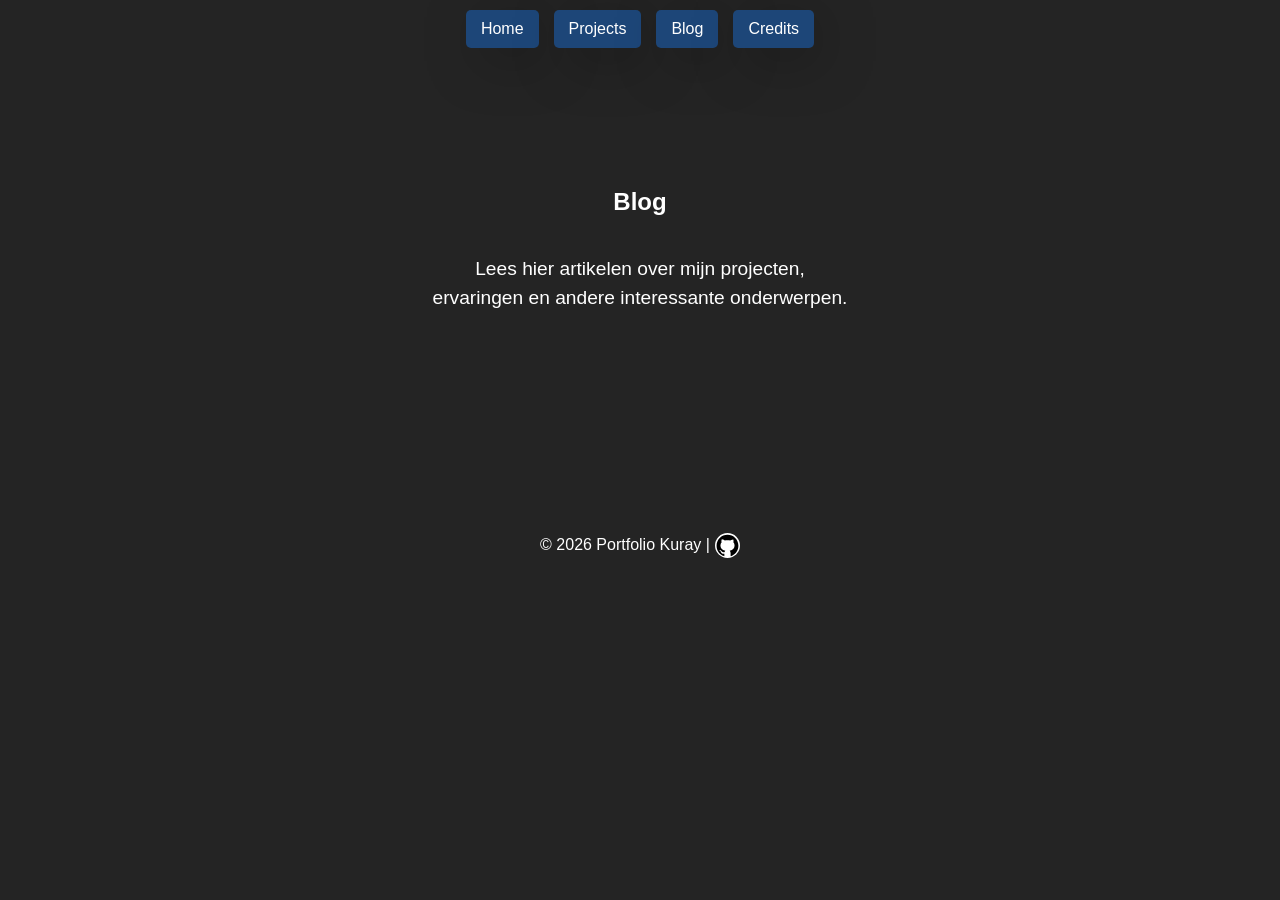
==== blog.html @ bb2bfb0a "project & blog page scaffolding" ====
<!DOCTYPE html>
<html lang="en">

<head>
    <meta charset="UTF-8">
    <meta name="viewport" content="width=device-width, initial-scale=1.0">
    <title>Portfolio Kuray</title>
    <link rel="stylesheet" href="./style.css">
</head>

<body>
    <nav>
        <a class="btn" href="./index.html">Home</a>
        <a class="btn" href="./projects.html">Projects</a>
        <a class="btn" href="./blog.html">Blog</a>
        <a class="btn" href="./credits.html">Credits</a>
    </nav>

    <main>
        <article class="hero">
            <h1>Blog</h1>
            <p class="hero-text">
                Lees hier artikelen over mijn projecten, 
                <br>
                ervaringen en andere interessante onderwerpen.
            </p>
        </article>

        <article>
            <!-- Hier komen de blog posts -->
        </article>
    </main>

    <footer>
        <div class="footer-copyright">
            <p>&copy; 2026 Portfolio Kuray | </p>
            <a target="_blank" href="https://github.com/JustKurayy">
                <img class="logo" src="./assets/img/github.svg" title="GitHub" alt="GitHub Logo" width="25"
                    height="25" />
            </a>
        </div>
    </footer>
</body>

</html>
---- style.css ----
body {
    background-color: #242424;
    color: #ffffff;
    margin: 0;
    padding: 0;
    font-family: Verdana, Geneva, Tahoma, sans-serif;
}

nav {
    position: absolute;
    top: 0;
    width: 100%;
    padding: 10px 0 0 0;
    display: flex;
    justify-content: center;
    align-items: center;
    gap: 15px;
    z-index: 1;
}

footer {
    margin-top: 20px;
    display: flex;
    flex-direction: column;
    justify-content: center;
    align-items: center;
}

.hero {
    width: 100%;
    height: 500px;
    display: flex;
    flex-direction: column;
    justify-content: center;
    align-items: center;
    position: relative;
}

.hero::before {
    content: "";
    position: absolute;
    inset: 0;
    background-image: url("assets/img/hero-banner.jpg");
    background-repeat: no-repeat;
    background-size: cover;
    opacity: 0.5;
    z-index: -1;
}

.hero::after {
    content: "";
    position: absolute;
    inset: 0;
    background: linear-gradient(to bottom, transparent 50%, #242424 100%);
    pointer-events: none;
}

.hero-text {
    text-align: center;
    font-size: 1.2rem;
    line-height: 1.5;
    z-index: 2;
}

.btn {
    color: #ffffff;
    text-decoration: none;
    background-color: #1d4678;
    border-radius: 5px;
    padding: 10px 15px 10px 15px;
    box-shadow: 10px 10px 60px -11px rgba(0, 0, 0, 0.75);
    -webkit-box-shadow: 10px 10px 60px -11px rgba(0, 0, 0, 0.75);
    -moz-box-shadow: 10px 10px 60px -11px rgba(0, 0, 0, 0.75);
}

.logo {
    margin: 5px 0 0 5px;
    background-color: #ffffff;
    border-radius: 60%;
}

.footer-copyright {
    display: flex;
    justify-content: center;
    align-items: center;
}

.footer-credits {
    margin-top: 100px;
    display: flex;
    justify-content: center;
    align-items: center;
    gap: 5px;
}
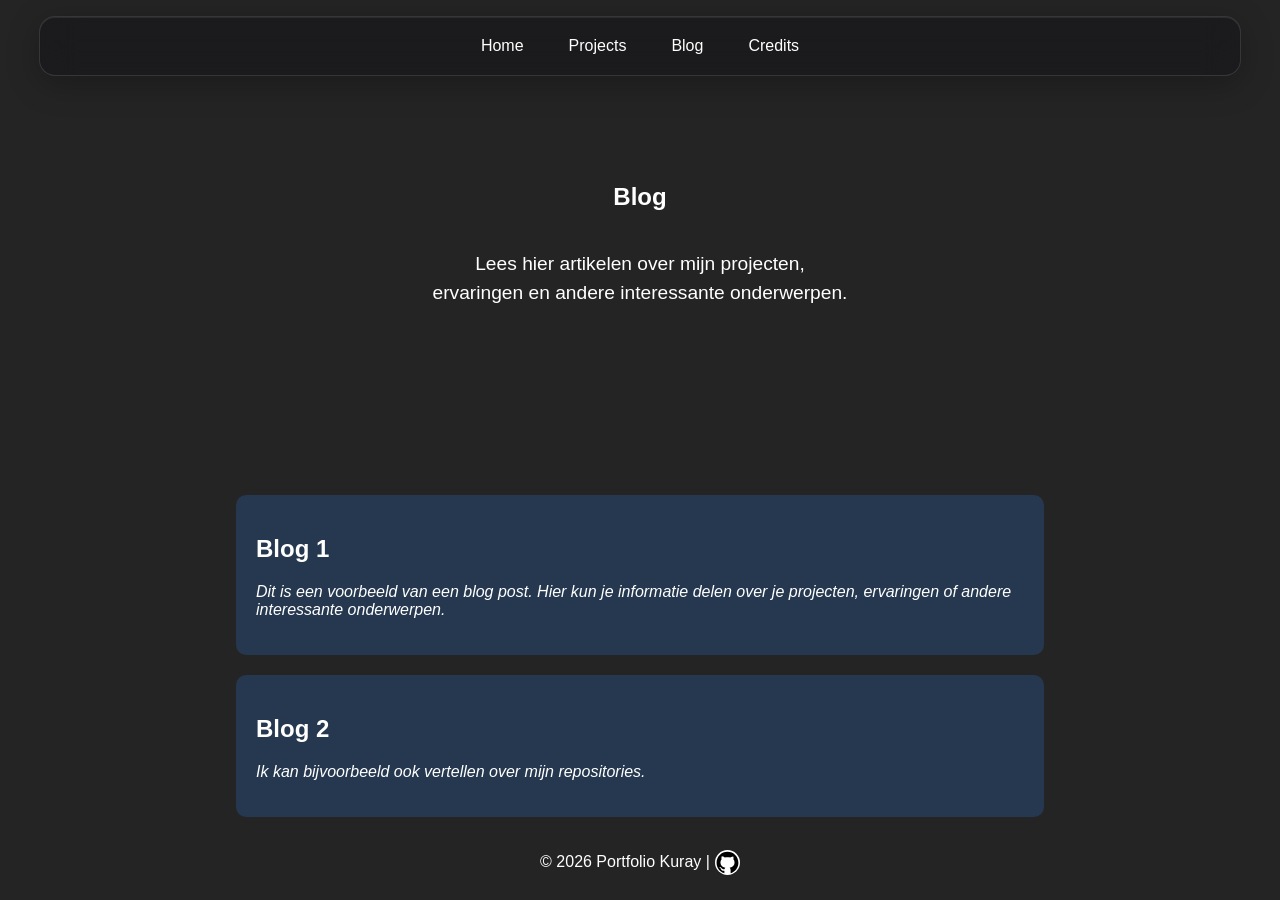
==== commit 2e8ee321: "blog posts added" ====
--- a/blog.html
+++ b/blog.html
@@ -20,14 +20,27 @@
         <article class="hero">
             <h1>Blog</h1>
             <p class="hero-text">
-                Lees hier artikelen over mijn projecten, 
+                Lees hier artikelen over mijn projecten,
                 <br>
                 ervaringen en andere interessante onderwerpen.
             </p>
         </article>
 
-        <article>
+        <article class="card-container">
             <!-- Hier komen de blog posts -->
+
+            <div class="card">
+                <h2>Blog 1</h2>
+                <p>
+                    Dit is een voorbeeld van een blog post. Hier kun je informatie delen over je projecten, ervaringen of
+                    andere interessante onderwerpen.
+                </p>
+            </div>
+
+            <div class="card">
+                <h2>Blog 2</h2>
+                <p>Ik kan bijvoorbeeld ook vertellen over mijn repositories.</p>
+            </div>
         </article>
     </main>
 
--- a/style.css
+++ b/style.css
@@ -7,15 +7,23 @@
 }
 
 nav {
-    position: absolute;
-    top: 0;
-    width: 100%;
-    padding: 10px 0 0 0;
+    position: sticky;
+    top: 16px;
+    margin: 0 auto;
+    z-index: 1000;
+    padding: 10px 0 10px 0;
     display: flex;
     justify-content: center;
     align-items: center;
     gap: 15px;
-    z-index: 1;
+    width: calc(100% - 32px);
+    max-width: 1200px;
+    background: rgba(20, 20, 24, 0.55);
+    backdrop-filter: blur(18px) saturate(160%);
+    -webkit-backdrop-filter: blur(18px) saturate(160%);
+    border: 1px solid rgba(255, 255, 255, 0.12);
+    border-radius: 16px;
+    box-shadow: 0 8px 32px rgba(0, 0, 0, 0.25), inset 0 1px 0 rgba(255, 255, 255, 0.08);
 }
 
 footer {
@@ -34,6 +42,7 @@
     justify-content: center;
     align-items: center;
     position: relative;
+    margin-top: -65px;
 }
 
 .hero::before {
@@ -73,6 +82,16 @@
     -moz-box-shadow: 10px 10px 60px -11px rgba(0, 0, 0, 0.75);
 }
 
+/* wil niet dat de navbar buttons een achtergrondkleur hebben */
+nav .btn {
+    color: #ffffff;
+    text-decoration: none;
+    background-color: #00000000;
+    box-shadow: none;
+    -webkit-box-shadow: none;
+    -moz-box-shadow: none;
+}
+
 .logo {
     margin: 5px 0 0 5px;
     background-color: #ffffff;
@@ -91,4 +110,31 @@
     justify-content: center;
     align-items: center;
     gap: 5px;
+}
+
+.card-container {
+    display: flex;
+    justify-content: center;
+    align-items: center;
+    gap: 20px;
+    flex-wrap: wrap;
+}
+
+.card {
+    background-color: #25384f;
+    color: #ffffff;
+    border-radius: 10px;
+    width: 60%;
+    padding: 20px;
+}
+
+.card > p {
+    font-style: italic;
+}
+
+@media (max-width: 600px) {
+    .nav {
+        max-width: 350px;
+        flex-wrap: wrap;
+    }
 }
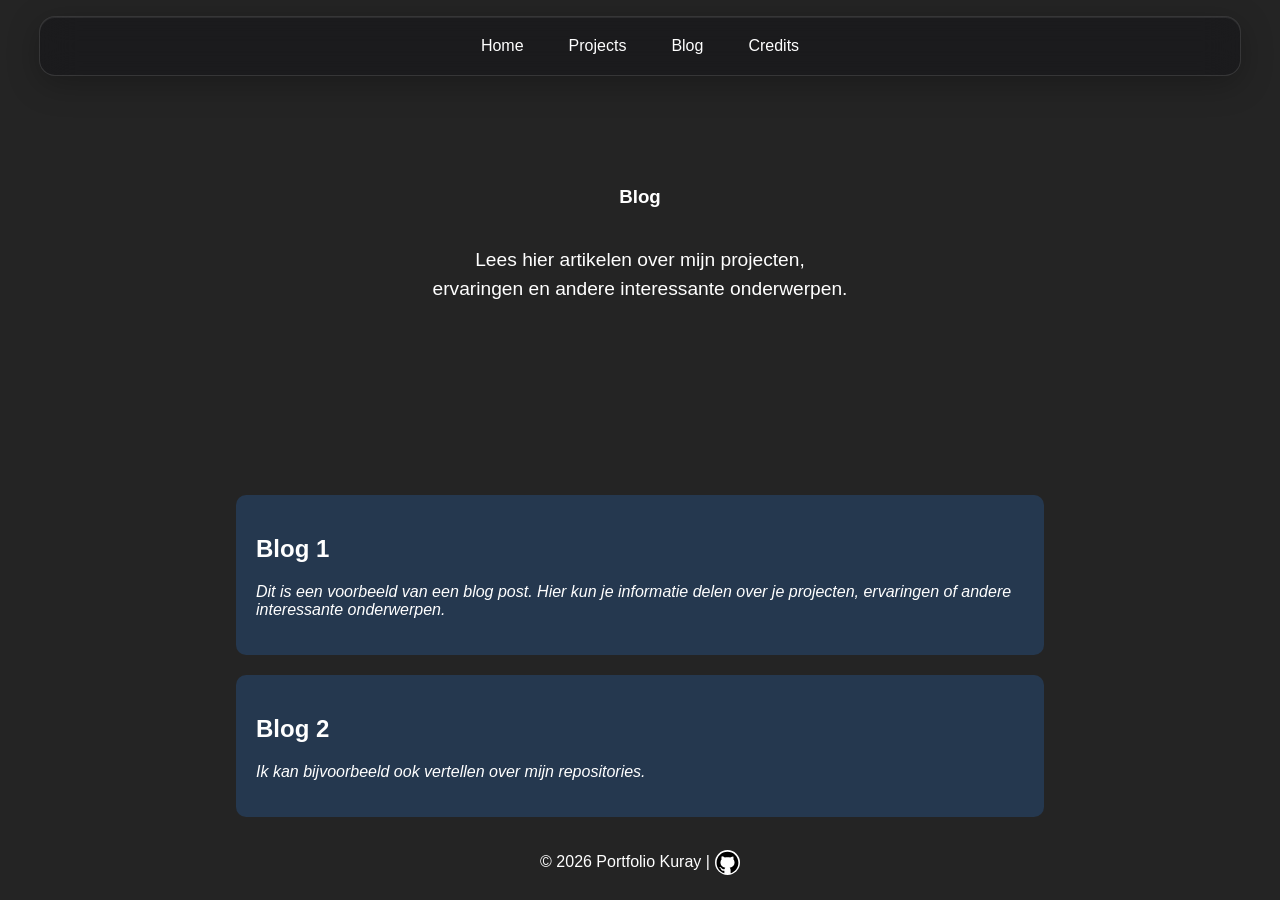
==== commit f9b57ff7: "sections added" ====
--- a/blog.html
+++ b/blog.html
@@ -17,31 +17,37 @@
     </nav>
 
     <main>
-        <article class="hero">
-            <h1>Blog</h1>
-            <p class="hero-text">
-                Lees hier artikelen over mijn projecten,
-                <br>
-                ervaringen en andere interessante onderwerpen.
-            </p>
-        </article>
+        <section>
+            <article class="hero">
+                <h1>Blog</h1>
+                <p class="hero-text">
+                    Lees hier artikelen over mijn projecten,
+                    <br>
+                    ervaringen en andere interessante onderwerpen.
+                </p>
+            </article>
+        </section>
 
-        <article class="card-container">
-            <!-- Hier komen de blog posts -->
+        <section>
+            <article class="card-container">
+                <!-- Hier komen de blog posts -->
 
-            <div class="card">
-                <h2>Blog 1</h2>
-                <p>
-                    Dit is een voorbeeld van een blog post. Hier kun je informatie delen over je projecten, ervaringen of
-                    andere interessante onderwerpen.
-                </p>
-            </div>
+                <div class="card">
+                    <h2>Blog 1</h2>
+                    <p>
+                        Dit is een voorbeeld van een blog post. Hier kun je informatie delen over je projecten,
+                        ervaringen
+                        of
+                        andere interessante onderwerpen.
+                    </p>
+                </div>
 
-            <div class="card">
-                <h2>Blog 2</h2>
-                <p>Ik kan bijvoorbeeld ook vertellen over mijn repositories.</p>
-            </div>
-        </article>
+                <div class="card">
+                    <h2>Blog 2</h2>
+                    <p>Ik kan bijvoorbeeld ook vertellen over mijn repositories.</p>
+                </div>
+            </article>
+        </section>
     </main>
 
     <footer>
--- a/style.css
+++ b/style.css
@@ -110,6 +110,7 @@
     justify-content: center;
     align-items: center;
     gap: 5px;
+    word-break: break-word;
 }
 
 .card-container {
@@ -128,8 +129,29 @@
     padding: 20px;
 }
 
-.card > p {
+.card>p {
     font-style: italic;
+}
+
+.card-row {
+    display: flex;
+    justify-content: start;
+    align-items: start;
+    flex-direction: column;
+    height: auto;
+}
+
+.whoami {
+    display: flex;
+    justify-content: center;
+    align-items: center;
+    flex-direction: column;
+}
+
+.whoami-container {
+    display: flex;
+    gap: 20px;
+    flex-wrap: wrap;
 }
 
 @media (max-width: 600px) {
@@ -137,4 +159,9 @@
         max-width: 350px;
         flex-wrap: wrap;
     }
+
+    .whoami-container {
+        flex-direction: column;
+        align-items: center;
+    }
 }
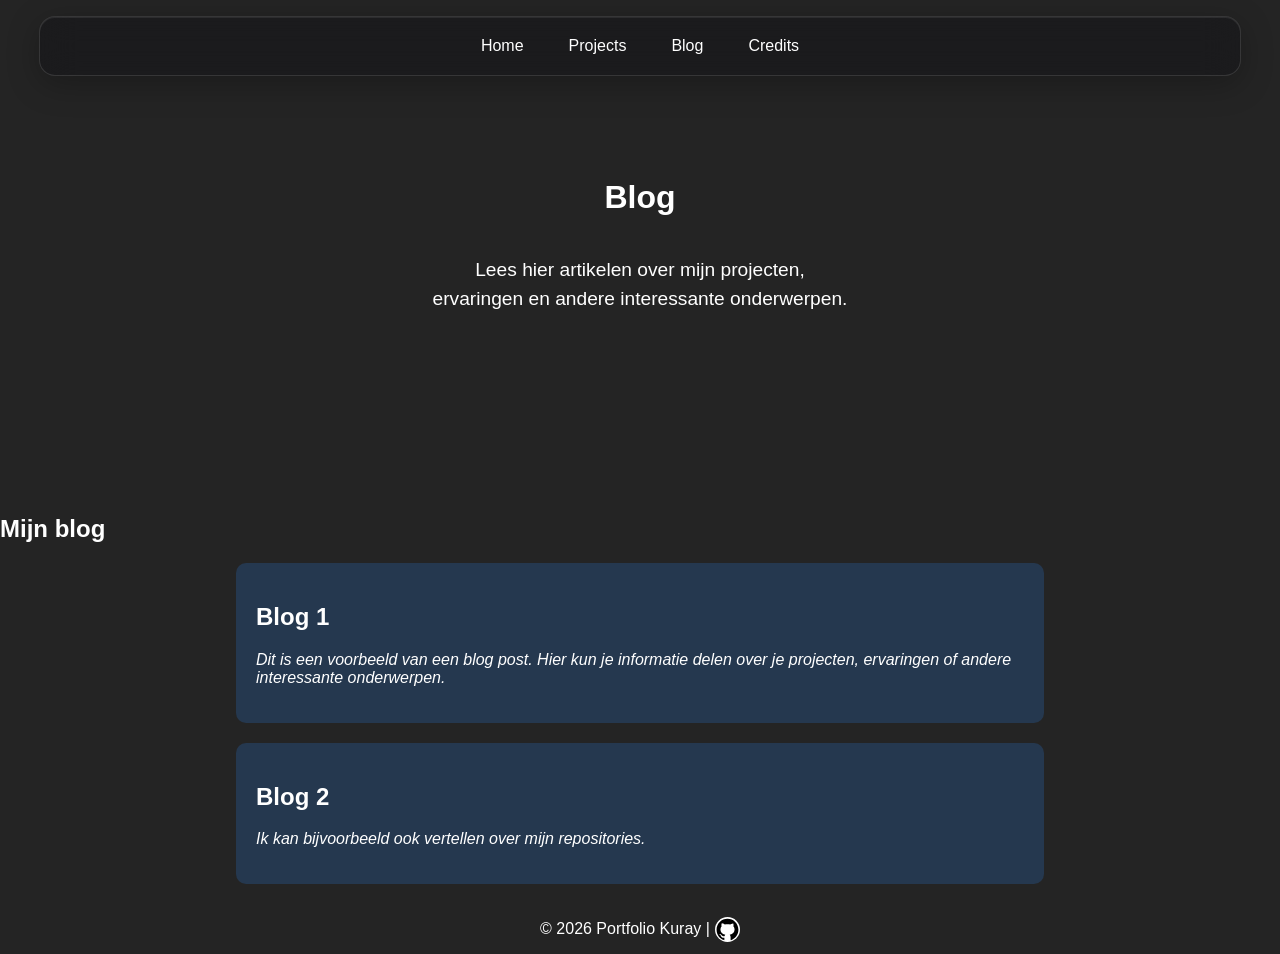
==== commit 17fe9383: "w3c validator fixes" ====
--- a/blog.html
+++ b/blog.html
@@ -17,18 +17,17 @@
     </nav>
 
     <main>
-        <section>
-            <article class="hero">
-                <h1>Blog</h1>
-                <p class="hero-text">
-                    Lees hier artikelen over mijn projecten,
-                    <br>
-                    ervaringen en andere interessante onderwerpen.
-                </p>
-            </article>
-        </section>
+        <header class="hero">
+            <h1>Blog</h1>
+            <p class="hero-text">
+                Lees hier artikelen over mijn projecten,
+                <br>
+                ervaringen en andere interessante onderwerpen.
+            </p>
+        </header>
 
-        <section>
+        <section aria-labelledby="blog-heading">
+            <h2 id="blog-heading">Mijn blog</h2>
             <article class="card-container">
                 <!-- Hier komen de blog posts -->
 
@@ -55,7 +54,7 @@
             <p>&copy; 2026 Portfolio Kuray | </p>
             <a target="_blank" href="https://github.com/JustKurayy">
                 <img class="logo" src="./assets/img/github.svg" title="GitHub" alt="GitHub Logo" width="25"
-                    height="25" />
+                    height="25">
             </a>
         </div>
     </footer>
--- a/style.css
+++ b/style.css
@@ -155,7 +155,7 @@
 }
 
 @media (max-width: 600px) {
-    .nav {
+    nav {
         max-width: 350px;
         flex-wrap: wrap;
     }
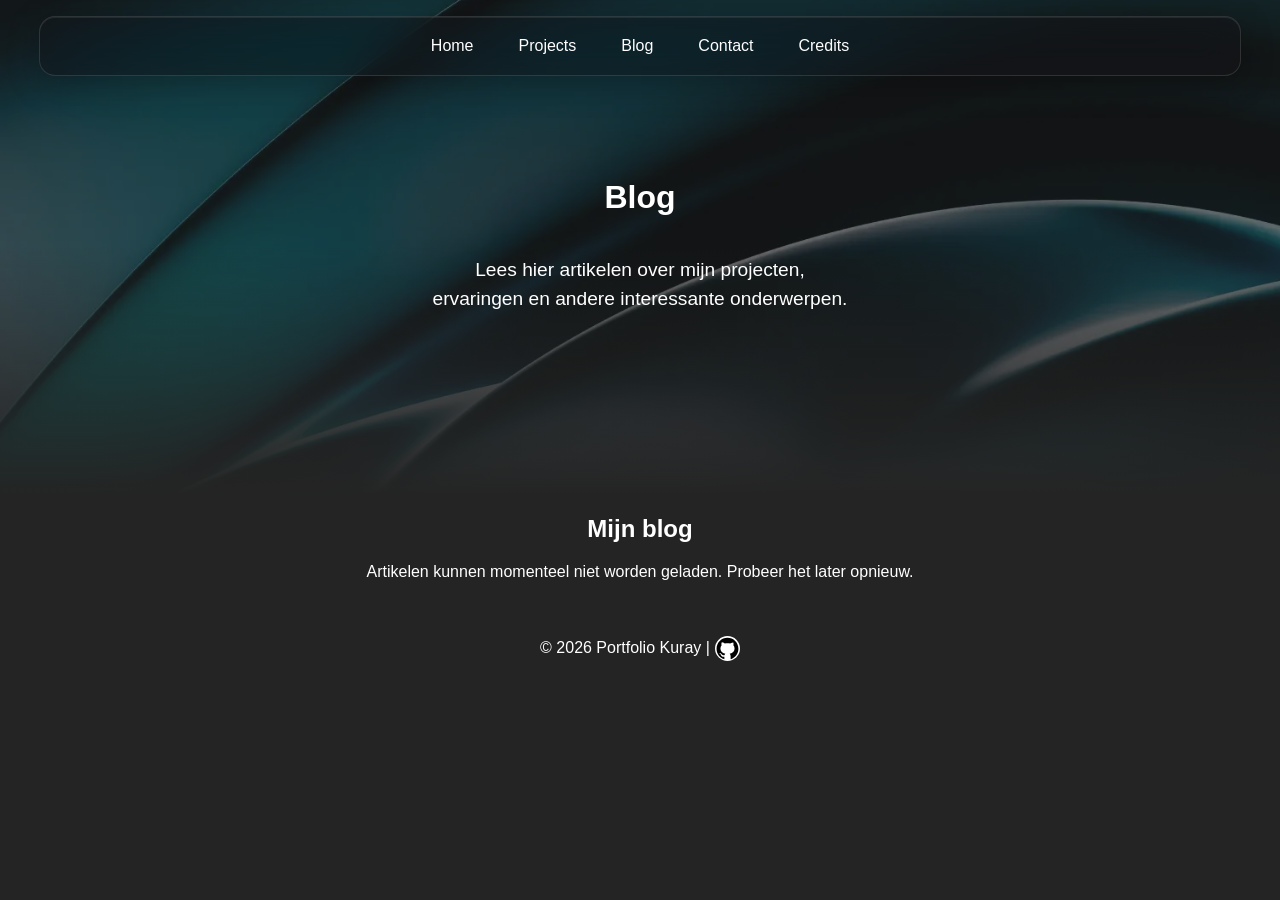
==== commit bd26df62: "opdracht 2 commit" ====
--- a/blog.html
+++ b/blog.html
@@ -13,6 +13,7 @@
         <a class="btn" href="./index.html">Home</a>
         <a class="btn" href="./projects.html">Projects</a>
         <a class="btn" href="./blog.html">Blog</a>
+        <a class="btn" href="./contact.html">Contact</a>
         <a class="btn" href="./credits.html">Credits</a>
     </nav>
 
@@ -28,24 +29,8 @@
 
         <section aria-labelledby="blog-heading">
             <h2 id="blog-heading">Mijn blog</h2>
-            <article class="card-container">
-                <!-- Hier komen de blog posts -->
-
-                <div class="card">
-                    <h2>Blog 1</h2>
-                    <p>
-                        Dit is een voorbeeld van een blog post. Hier kun je informatie delen over je projecten,
-                        ervaringen
-                        of
-                        andere interessante onderwerpen.
-                    </p>
-                </div>
-
-                <div class="card">
-                    <h2>Blog 2</h2>
-                    <p>Ik kan bijvoorbeeld ook vertellen over mijn repositories.</p>
-                </div>
-            </article>
+            <p id="game-status" class="status" aria-live="polite">Artikelen worden geladen.</p>
+            <article id="game-list" class="card-container"></article>
         </section>
     </main>
 
@@ -58,6 +43,7 @@
             </a>
         </div>
     </footer>
+    <script src="./app.js" defer></script>
 </body>
 
-</html>+</html>
--- a/style.css
+++ b/style.css
@@ -34,6 +34,10 @@
     align-items: center;
 }
 
+h2 {
+    text-align: center;
+}
+
 .hero {
     width: 100%;
     height: 500px;
@@ -49,7 +53,7 @@
     content: "";
     position: absolute;
     inset: 0;
-    background-image: url("assets/img/hero-banner.jpg");
+    background-image: url("assets/img/hero-banner.webp");
     background-repeat: no-repeat;
     background-size: cover;
     opacity: 0.5;
@@ -82,7 +86,6 @@
     -moz-box-shadow: 10px 10px 60px -11px rgba(0, 0, 0, 0.75);
 }
 
-/* wil niet dat de navbar buttons een achtergrondkleur hebben */
 nav .btn {
     color: #ffffff;
     text-decoration: none;
@@ -133,6 +136,47 @@
     font-style: italic;
 }
 
+.card a, .card a:visited {
+    color: #c6e5ff;
+}
+
+.filter, form {
+    display: flex;
+    flex-direction: column;
+    gap: 8px;
+    width: min(600px, calc(100% - 32px));
+    margin: 20px auto;
+}
+
+select, input, textarea {
+    box-sizing: border-box;
+    padding: 10px;
+    border: 1px solid #6a8db5;
+    border-radius: 5px;
+    font: inherit;
+}
+
+form .btn {
+    border: 0;
+    cursor: pointer;
+    align-self: start;
+}
+
+.status, .error {
+    min-height: 1.5em;
+    text-align: center;
+}
+
+.error {
+    color: #ffb4b4;
+    text-align: left;
+    margin: 0 0 8px;
+}
+
+.form-section {
+    padding-bottom: 30px;
+}
+
 .card-row {
     display: flex;
     justify-content: start;
@@ -164,4 +208,4 @@
         flex-direction: column;
         align-items: center;
     }
-}+}
